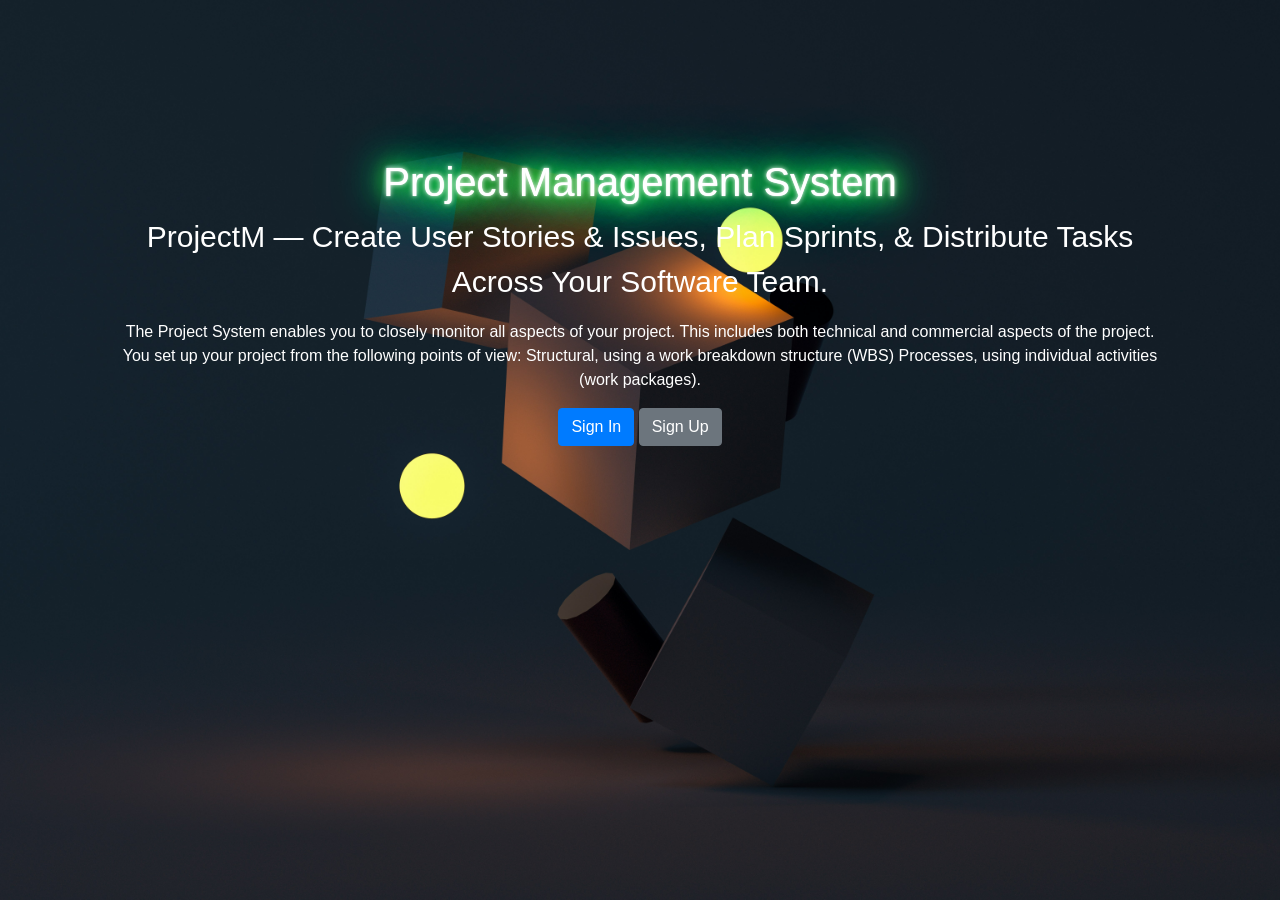
==== index.html @ 5cafe83e "Add files via upload" ====
<!DOCTYPE html>
<html lang="en">
<head>
  <meta charset="UTF-8">
  <meta name="viewport" content="width=device-width, initial-scale=1.0">
  <title>Project Management System</title>
  <link href="https://maxcdn.bootstrapcdn.com/bootstrap/4.5.2/css/bootstrap.min.css" rel="stylesheet">
  <style>
    body {
      display: flex;
      justify-content: center;
      align-items: center;
      flex-direction: column;
      height: 35vh;
      background-image: url('backs.jpg');
      background-size: cover;
      background-position: center;
      background-attachment: fixed;
      margin: 120px;
    }

    .neon-text {
      color: #fff;
      text-shadow: 0 0 1px #fff, 0 0 5px #fff, 0 0 20px #39ff14, 0 0 30px #0cff85, 0 0 40px #0cff85, 0 0 55px #0cff85, 0 0 75px #0cff85;
      text-align: center; 
    }

    
  </style>
</head>
<body>
    <div class="text-center mt-5 top-margin-50">
    <h1 class="neon-text">Project Management System</h1>
    <div class="loader"></div>
    <p style="color:#fff; font-size:30px;">ProjectM — Create User Stories & Issues, Plan Sprints, & Distribute Tasks Across Your Software Team.</p>
    <p style="color:#fff">The Project System enables you to closely monitor all aspects of your project. This includes both technical and commercial aspects of the project. You set up your project from the following points of view: Structural, using a work breakdown structure (WBS) Processes, using individual activities (work packages).</p>
    <a href="login.html" class="btn btn-primary">Sign In</a>
    <a href="signup.html" class="btn btn-secondary" id="showSignupBtn" >Sign Up</a>
  </div>
</body>
</html>
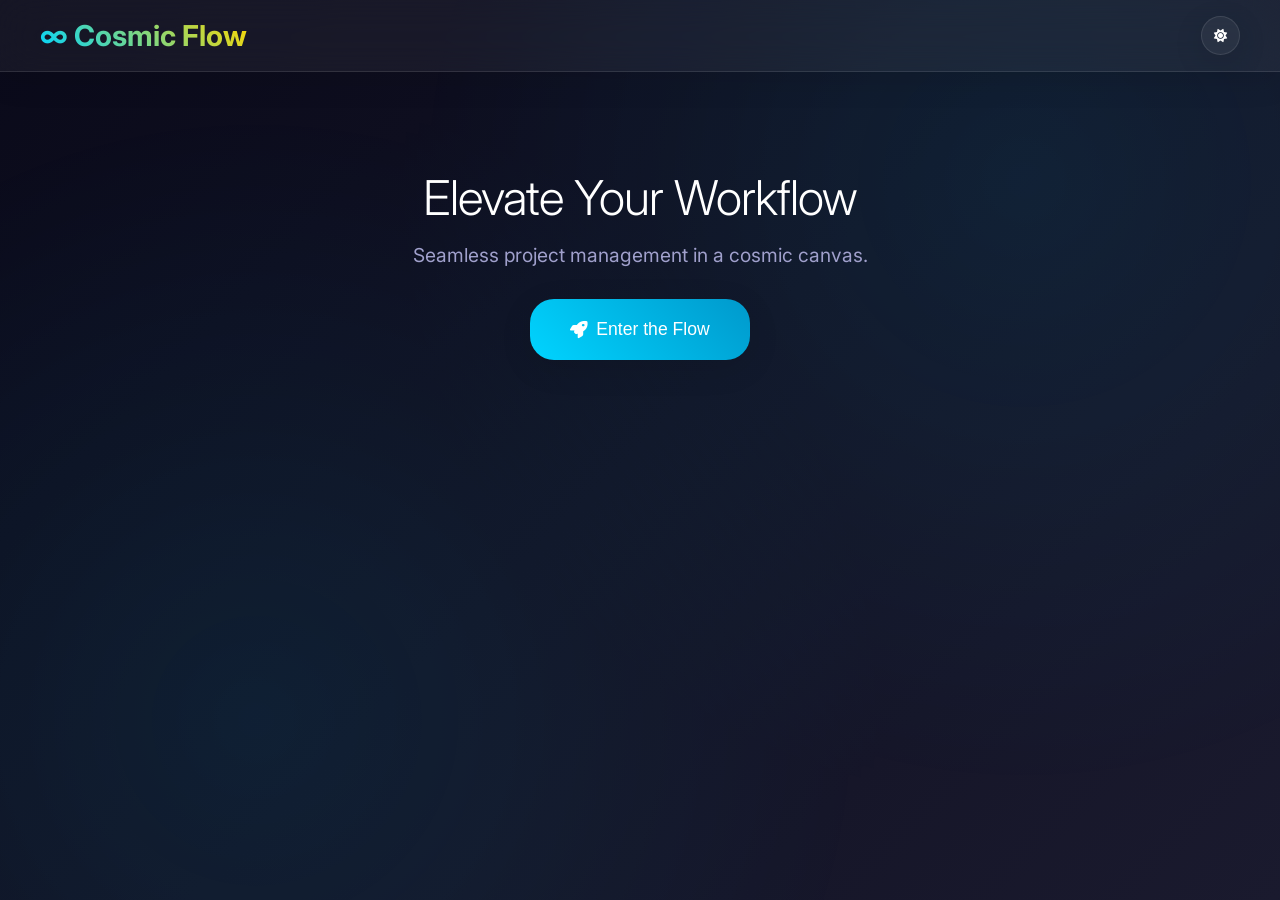
==== commit 79926d51: "Code updated" ====
--- a/index.html
+++ b/index.html
@@ -1,41 +1,98 @@
-<!DOCTYPE html>
-<html lang="en">
-<head>
-  <meta charset="UTF-8">
-  <meta name="viewport" content="width=device-width, initial-scale=1.0">
-  <title>Project Management System</title>
-  <link href="https://maxcdn.bootstrapcdn.com/bootstrap/4.5.2/css/bootstrap.min.css" rel="stylesheet">
-  <style>
-    body {
-      display: flex;
-      justify-content: center;
-      align-items: center;
-      flex-direction: column;
-      height: 35vh;
-      background-image: url('backs.jpg');
-      background-size: cover;
-      background-position: center;
-      background-attachment: fixed;
-      margin: 120px;
-    }
-
-    .neon-text {
-      color: #fff;
-      text-shadow: 0 0 1px #fff, 0 0 5px #fff, 0 0 20px #39ff14, 0 0 30px #0cff85, 0 0 40px #0cff85, 0 0 55px #0cff85, 0 0 75px #0cff85;
-      text-align: center; 
-    }
-
-    
-  </style>
-</head>
-<body>
-    <div class="text-center mt-5 top-margin-50">
-    <h1 class="neon-text">Project Management System</h1>
-    <div class="loader"></div>
-    <p style="color:#fff; font-size:30px;">ProjectM — Create User Stories & Issues, Plan Sprints, & Distribute Tasks Across Your Software Team.</p>
-    <p style="color:#fff">The Project System enables you to closely monitor all aspects of your project. This includes both technical and commercial aspects of the project. You set up your project from the following points of view: Structural, using a work breakdown structure (WBS) Processes, using individual activities (work packages).</p>
-    <a href="login.html" class="btn btn-primary">Sign In</a>
-    <a href="signup.html" class="btn btn-secondary" id="showSignupBtn" >Sign Up</a>
-  </div>
-</body>
-</html>
+<!DOCTYPE html>
+<html lang="en">
+<head>
+    <meta charset="UTF-8">
+    <meta name="viewport" content="width=device-width, initial-scale=1.0">
+    <title>Cosmic Flow - Project Management</title>
+    <link rel="stylesheet" href="styles.css">
+    <link href="https://fonts.googleapis.com/css2?family=Inter:wght@300;400;600;700&display=swap" rel="stylesheet">
+    <link rel="stylesheet" href="https://cdnjs.cloudflare.com/ajax/libs/font-awesome/6.4.0/css/all.min.css">
+    <script src="script.js" defer></script>
+</head>
+<body class="dark-theme">
+    <div class="app">
+        <!-- Header (Persistent) -->
+        <header class="header">
+            <div class="header-content">
+                <h1 class="logo">∞ <span>Cosmic Flow</span></h1>
+                <div class="header-actions">
+                    <button id="themeToggle" class="theme-btn" aria-label="Toggle theme">
+                        <i class="fas fa-sun"></i>
+                    </button>
+                    <button id="userMenu" class="user-btn" style="display: none;">
+                        <i class="fas fa-user"></i>
+                    </button>
+                    <button id="logoutBtn" class="logout-btn" style="display: none;">
+                        <i class="fas fa-sign-out-alt"></i> Logout
+                    </button>
+                </div>
+            </div>
+        </header>
+
+        <!-- Main Content Sections (Toggled via JS) -->
+        <main class="main">
+            <!-- Landing Section -->
+            <section id="landing" class="page active">
+                <div class="hero">
+                    <h2 class="hero-title">Elevate Your Workflow</h2>
+                    <p class="hero-desc">Seamless project management in a cosmic canvas.</p>
+                    <button id="getStartedBtn" class="cta-btn">
+                        <i class="fas fa-rocket"></i> Enter the Flow
+                    </button>
+                </div>
+            </section>
+
+            <!-- Auth Section -->
+            <section id="auth" class="page">
+                <div class="glass-card auth-card">
+                    <div class="toggle-container">
+                        <button type="button" id="loginToggle" class="toggle-btn active">
+                            <i class="fas fa-sign-in-alt"></i> Login
+                        </button>
+                        <button type="button" id="signupToggle" class="toggle-btn">
+                            <i class="fas fa-user-plus"></i> Sign Up
+                        </button>
+                    </div>
+                    <form id="authForm" class="auth-form">
+                        <div class="input-group">
+                            <input type="email" id="email" required>
+                            <label for="email"><i class="fas fa-envelope"></i> Email</label>
+                        </div>
+                        <div class="input-group">
+                            <input type="password" id="password" required minlength="6">
+                            <label for="password"><i class="fas fa-lock"></i> Password</label>
+                        </div>
+                        <div class="input-group" id="confirmGroup" style="display: none;">
+                            <input type="password" id="confirmPassword">
+                            <label for="confirmPassword"><i class="fas fa-lock-open"></i> Confirm Password</label>
+                        </div>
+                        <button type="submit" id="submitBtn" class="submit-btn">
+                            <i class="fas fa-arrow-right"></i> Login
+                        </button>
+                        <p class="error" id="authError"></p>
+                    </form>
+                </div>
+            </section>
+
+            <!-- Dashboard Section -->
+            <section id="dashboard" class="page">
+                <div class="dashboard-grid">
+                    <div class="projects-header">
+                        <h2>Your Cosmic Projects</h2>
+                        <form id="addProjectForm" class="add-form">
+                            <div class="input-group">
+                                <input type="text" id="projectName" placeholder=" " required>
+                                <label for="projectName"><i class="fas fa-project-diagram"></i> New Project</label>
+                            </div>
+                            <button type="submit" class="add-btn">
+                                <i class="fas fa-plus"></i> Launch
+                            </button>
+                        </form>
+                    </div>
+                    <div id="projectsList" class="projects-grid"></div>
+                </div>
+            </section>
+        </main>
+    </div>
+</body>
+</html>
--- a/styles.css
+++ b/styles.css
@@ -0,0 +1,169 @@
+:root {
+    --bg-primary: #0a0a1a;
+    --bg-secondary: #1a1a2e;
+    --glass-bg: rgba(255, 255, 255, 0.05);
+    --glass-border: rgba(255, 255, 255, 0.1);
+    --accent: #00d4ff;
+    --accent-glow: #00d4ff33;
+    --text-primary: #ffffff;
+    --text-secondary: #a0a0cc;
+    --error: #ff4d4d;
+    --success: #4dff4d;
+    --shadow-soft: 0 8px 32px rgba(0,0,0,0.1);
+    --shadow-glow: 0 0 20px var(--accent-glow);
+    --border-radius: 24px;
+    --transition: all 0.4s cubic-bezier(0.25, 0.46, 0.45, 0.94); /* Smooth elastic */
+}
+
+.light-theme {
+    --bg-primary: #f0f4ff;
+    --bg-secondary: #e0e6ff;
+    --glass-bg: rgba(0, 0, 0, 0.05);
+    --glass-border: rgba(0, 0, 0, 0.1);
+    --text-primary: #1a1a2e;
+    --text-secondary: #5a5a7a;
+    --shadow-soft: 0 8px 32px rgba(0,0,0,0.05);
+}
+
+* { margin: 0; padding: 0; box-sizing: border-box; }
+body { 
+    font-family: 'Inter', sans-serif; 
+    background: 
+        url('https://images.unsplash.com/photo-1464802686167-b939a6910659?ixlib=rb-4.0.3&ixid=M3wxMjA3fDB8MHxwaG90by1wYWdlfHx8fGVufDB8fHx8fA%3D%3D&auto=format&fit=crop&w=2070&q=80') center/cover fixed no-repeat,
+        linear-gradient(135deg, var(--bg-primary), var(--bg-secondary));
+    color: var(--text-primary); 
+    min-height: 100vh; 
+    transition: var(--transition);
+    overflow-x: hidden;
+}
+body::before {
+    content: ''; position: fixed; top: 0; left: 0; width: 100%; height: 100%; 
+    background: radial-gradient(circle at 20% 80%, var(--accent-glow), transparent 50%), 
+                radial-gradient(circle at 80% 20%, var(--accent-glow), transparent 50%); 
+    opacity: 0.4; z-index: -1; animation: nebulaPulse 30s infinite alternate ease-in-out;
+}
+@keyframes nebulaPulse { 0% { opacity: 0.3; transform: scale(1); } 100% { opacity: 0.6; transform: scale(1.05); } }
+
+.app { display: flex; flex-direction: column; min-height: 100vh; }
+
+/* Header */
+.header { 
+    background: var(--glass-bg); backdrop-filter: blur(20px); border-bottom: 1px solid var(--glass-border); 
+    padding: 1rem 2rem; position: sticky; top: 0; z-index: 100; box-shadow: var(--shadow-soft);
+}
+.header-content { display: flex; justify-content: space-between; align-items: center; max-width: 1200px; margin: 0 auto; }
+.logo { font-size: 1.8rem; font-weight: 700; background: linear-gradient(45deg, var(--accent), #ffd700); -webkit-background-clip: text; -webkit-text-fill-color: transparent; }
+.header-actions { display: flex; gap: 1rem; align-items: center; }
+.theme-btn, .user-btn, .logout-btn { 
+    background: var(--glass-bg); border: 1px solid var(--glass-border); color: var(--text-primary); 
+    padding: 0.75rem; border-radius: var(--border-radius); cursor: pointer; transition: var(--transition); 
+    display: flex; align-items: center; gap: 0.5rem; box-shadow: var(--shadow-soft);
+}
+.theme-btn:hover, .user-btn:hover, .logout-btn:hover { 
+    transform: translateY(-2px) scale(1.05); box-shadow: var(--shadow-glow); border-color: var(--accent);
+}
+
+/* Main & Pages */
+.main { flex: 1; padding: 2rem; max-width: 1200px; margin: 0 auto; width: 100%; position: relative; }
+.page { display: none; opacity: 0; transition: var(--transition); }
+.page.active { display: block; opacity: 1; animation: slideInUp 0.6s ease-out; }
+@keyframes slideInUp { from { opacity: 0; transform: translateY(50px); } to { opacity: 1; transform: translateY(0); } }
+
+/* Hero/Landing */
+.hero { text-align: center; padding: 4rem 0; }
+.hero-title { font-size: 3rem; font-weight: 300; margin-bottom: 1rem; letter-spacing: -0.02em; }
+.hero-desc { font-size: 1.2rem; color: var(--text-secondary); margin-bottom: 2rem; max-width: 600px; margin-left: auto; margin-right: auto; }
+.cta-btn { 
+    background: linear-gradient(45deg, var(--accent), #0099cc); color: white; 
+    padding: 1.25rem 2.5rem; border: none; border-radius: var(--border-radius); font-size: 1.1rem; 
+    cursor: pointer; transition: var(--transition); position: relative; overflow: hidden; box-shadow: var(--shadow-soft);
+    display: flex; align-items: center; gap: 0.5rem; margin: 0 auto;
+}
+.cta-btn::before { content: ''; position: absolute; top: 50%; left: 50%; width: 0; height: 0; background: rgba(255,255,255,0.2); border-radius: 50%; transform: translate(-50%, -50%); transition: width 0.6s, height 0.6s; }
+.cta-btn:active::before { width: 300px; height: 300px; }
+.cta-btn:hover { transform: translateY(-4px) scale(1.05); box-shadow: var(--shadow-glow); }
+
+/* Glass Cards */
+.glass-card { 
+    background: var(--glass-bg); backdrop-filter: blur(30px); border: 1px solid var(--glass-border); 
+    border-radius: var(--border-radius); padding: 2.5rem; max-width: 450px; margin: 0 auto; 
+    box-shadow: var(--shadow-soft), inset 0 1px 0 rgba(255,255,255,0.1); position: relative;
+}
+.glass-card::before { content: ''; position: absolute; top: -2px; left: -2px; right: -2px; bottom: -2px; background: linear-gradient(45deg, var(--accent), #ffd700); border-radius: calc(var(--border-radius) + 2px); z-index: -1; opacity: 0; transition: opacity 0.3s; }
+.glass-card:hover::before { opacity: 0.1; }
+.toggle-container { display: flex; justify-content: center; gap: 1rem; margin-bottom: 1.5rem; }
+.toggle-btn { 
+    padding: 1rem 1.5rem; border: 1px solid var(--glass-border); background: var(--glass-bg); 
+    color: var(--text-secondary); border-radius: var(--border-radius); cursor: pointer; transition: var(--transition); 
+    display: flex; align-items: center; gap: 0.5rem; box-shadow: var(--shadow-soft);
+}
+.toggle-btn.active { background: var(--accent); color: white; transform: scale(1.02); box-shadow: var(--shadow-glow); }
+
+/* Forms & Inputs */
+.auth-form, .add-form { display: flex; flex-direction: column; gap: 1.5rem; }
+.input-group { position: relative; margin-bottom: 1rem; }
+.input-group input { 
+    width: 100%; padding: 1.25rem 1rem; background: var(--glass-bg); border: 1px solid var(--glass-border); 
+    border-radius: var(--border-radius); color: var(--text-primary); font-size: 1rem; transition: var(--transition); 
+}
+.input-group input:focus { 
+    outline: none; border-color: var(--accent); box-shadow: var(--shadow-glow); transform: scale(1.02);
+    animation: inputGlow 0.3s ease; 
+}
+@keyframes inputGlow { 0% { box-shadow: 0 0 0 0 var(--accent-glow); } 70% { box-shadow: 0 0 0 10px transparent; } 100% { box-shadow: 0 0 0 0 transparent; } }
+.input-group label { 
+    position: absolute; left: 1rem; top: 1.25rem; color: var(--text-secondary); pointer-events: none; 
+    transition: var(--transition); font-size: 1rem; display: flex; align-items: center; gap: 0.25rem;
+}
+.input-group input:focus + label,
+.input-group input:valid + label { top: -0.75rem; left: 0.75rem; font-size: 0.75rem; color: var(--accent); background: var(--bg-primary); padding: 0 0.5rem; border-radius: 8px; }
+.submit-btn, .add-btn { 
+    background: linear-gradient(45deg, var(--accent), #0099cc); color: white; border: none; padding: 1.25rem; border-radius: var(--border-radius); 
+    font-size: 1rem; cursor: pointer; transition: var(--transition); display: flex; align-items: center; gap: 0.5rem; 
+    box-shadow: var(--shadow-soft); position: relative; overflow: hidden;
+}
+.submit-btn:hover, .add-btn:hover { background: linear-gradient(45deg, #0099cc, var(--accent)); transform: translateY(-2px) scale(1.02); box-shadow: var(--shadow-glow); }
+.error { color: var(--error); text-align: center; font-size: 0.9rem; animation: shake 0.5s ease-in-out; }
+@keyframes shake { 0%, 100% { transform: translateX(0); } 25% { transform: translateX(-5px); } 75% { transform: translateX(5px); } }
+
+/* Dashboard */
+.dashboard-grid { display: grid; gap: 2rem; }
+.projects-header { display: flex; flex-direction: column; gap: 1rem; }
+.projects-grid { display: grid; gap: 1.5rem; grid-template-columns: repeat(auto-fit, minmax(350px, 1fr)); }
+.project-card { 
+    background: var(--glass-bg); backdrop-filter: blur(20px); border: 1px solid var(--glass-border); 
+    border-radius: var(--border-radius); padding: 1.5rem; animation: cardStagger 0.6s ease-out forwards;
+    opacity: 0; transform: translateY(30px);
+}
+@keyframes cardStagger { to { opacity: 1; transform: translateY(0); } }
+.project-card:nth-child(1) { animation-delay: 0.1s; }
+.project-card:nth-child(2) { animation-delay: 0.2s; }
+.project-card:nth-child(3) { animation-delay: 0.3s; }
+.project-card h3 { color: var(--accent); margin-bottom: 1rem; font-weight: 600; }
+.progress-bar { height: 6px; background: var(--glass-border); border-radius: 3px; margin-bottom: 1rem; overflow: hidden; box-shadow: inset 0 2px 4px rgba(0,0,0,0.1); }
+.progress-fill { height: 100%; background: linear-gradient(90deg, var(--accent), #ffd700); transition: width 0.4s ease; border-radius: 3px; box-shadow: 0 0 10px var(--accent-glow); }
+.task-list { list-style: none; min-height: 100px; }
+.task-item { 
+    display: flex; align-items: center; gap: 1rem; padding: 1rem; background: var(--glass-bg); 
+    border-radius: var(--border-radius); margin-bottom: 0.5rem; cursor: grab; transition: var(--transition); 
+    border: 1px solid var(--glass-border); box-shadow: var(--shadow-soft);
+}
+.task-item:hover { transform: scale(1.02) rotate(1deg); box-shadow: var(--shadow-glow); }
+.task-item.completed { opacity: 0.6; text-decoration: line-through; }
+.task-item.dragging { opacity: 0.7; transform: rotate(5deg) scale(1.05); box-shadow: var(--shadow-glow); }
+.task-actions { margin-left: auto; display: flex; gap: 0.5rem; }
+.task-actions button { 
+    padding: 0.5rem 0.75rem; background: var(--accent); color: white; border: none; 
+    border-radius: 12px; font-size: 0.8rem; cursor: pointer; transition: var(--transition); 
+}
+.task-actions button:hover { background: #0099cc; transform: scale(1.1); }
+.add-task-form { margin-top: 1rem; }
+.add-task-form input { width: 100%; margin-bottom: 0.5rem; }
+
+/* Responsive */
+@media (max-width: 768px) { 
+    .main { padding: 1rem; } 
+    .hero-title { font-size: 2rem; } 
+    .header-content { flex-direction: column; gap: 1rem; }
+    .toggle-container { flex-direction: column; }
+}
